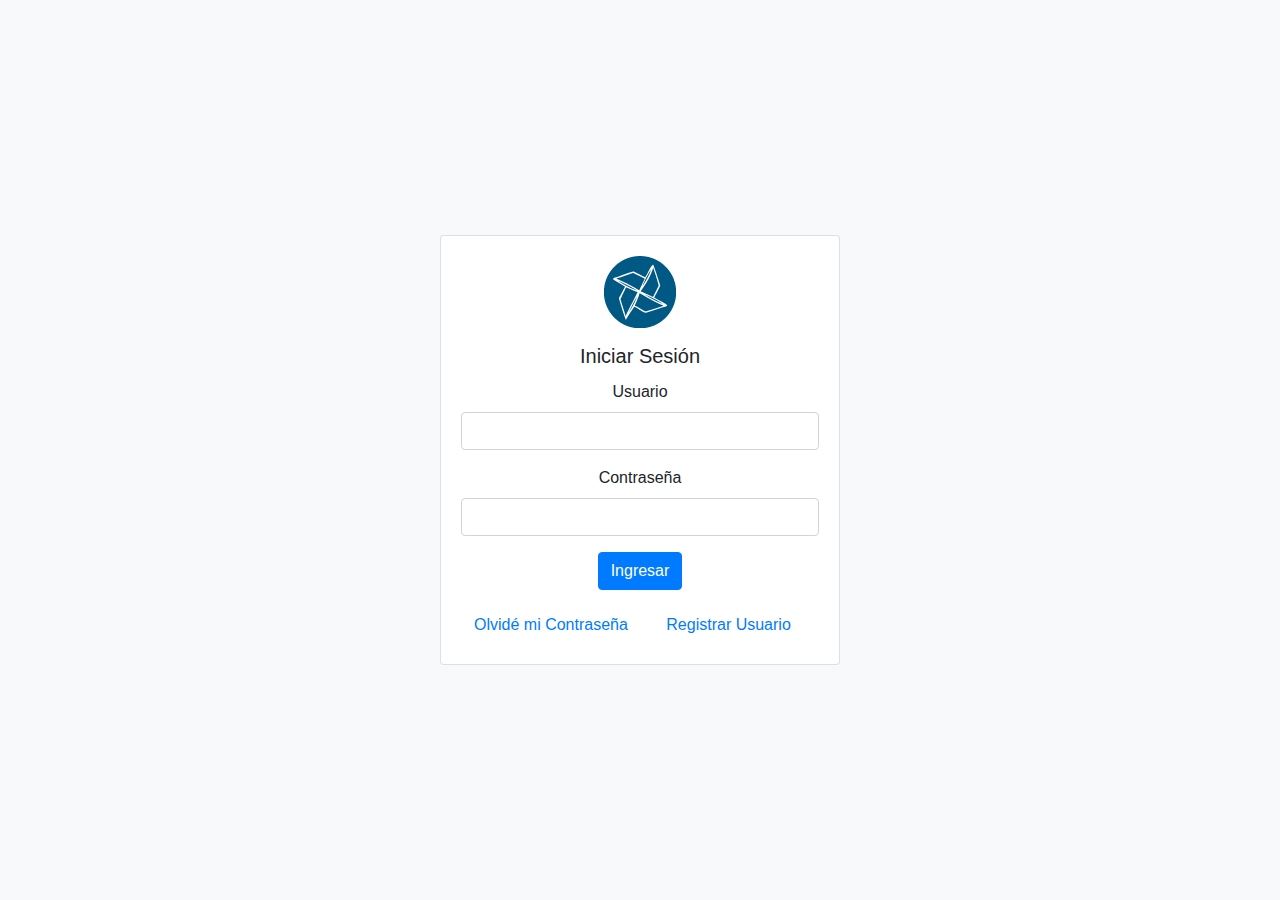
==== Frontend/login.html @ 643c140a "first commit" ====
<!DOCTYPE html>
<html>
<head>
    <meta charset="UTF-8">
    <title>Iniciar Sesión - Gestion Servicios</title>
    <link rel="stylesheet" href="https://stackpath.bootstrapcdn.com/bootstrap/4.3.1/css/bootstrap.min.css">
    <style>
        /* CSS personalizado */
        body {
            display: flex;
            justify-content: center;
            align-items: center;
            height: 100vh;
            background-color: #f8f9fa;
        }
        .card {
            width: 400px;
        }
        .form-group label {
            text-align: left;
        }
    </style>
</head>
<body>
    <div class="card">
        <div class="card-body text-center">
            <img src="img/logo.png" class="img-fluid mb-3" alt="Logo">
            <h5 class="card-title">Iniciar Sesión</h5>
            <form id="loginForm" method="post" >
                <div class="form-group">
                    <label for="correo">Usuario</label>
                    <input type="text" class="form-control" id="correo" name="correo" required>
                </div>
                <div class="form-group">
                    <label for="contraseña">Contraseña</label>
                    <input type="password" class="form-control" id="contraseña" name="contraseña" required>
                </div>
                <button type="submit" class="btn btn-primary">Ingresar</button>
                <div class="text-left mt-3">
                    <a href="recuperarContraseña.html" class="btn btn-link mr-2">Olvidé mi Contraseña</a>

                    <a href="registrarAdmin.html" class="btn btn-link">Registrar Usuario</a>
                </div>
            </form>
        </div>
    </div>

    <script src="login.js"></script>

    <!-- <script>
        document.getElementById("loginForm").addEventListener("submit", function(event) {
            var usuario = document.getElementById("usuario").value;
            var contraseña = document.getElementById("contraseña").value;

            if (usuario.trim() === "" || contraseña.trim() === "") {
                alert("Por favor, ingrese usuario y contraseña");
                event.preventDefault();
            }
        });
    </script> -->

    
</body>
</html>
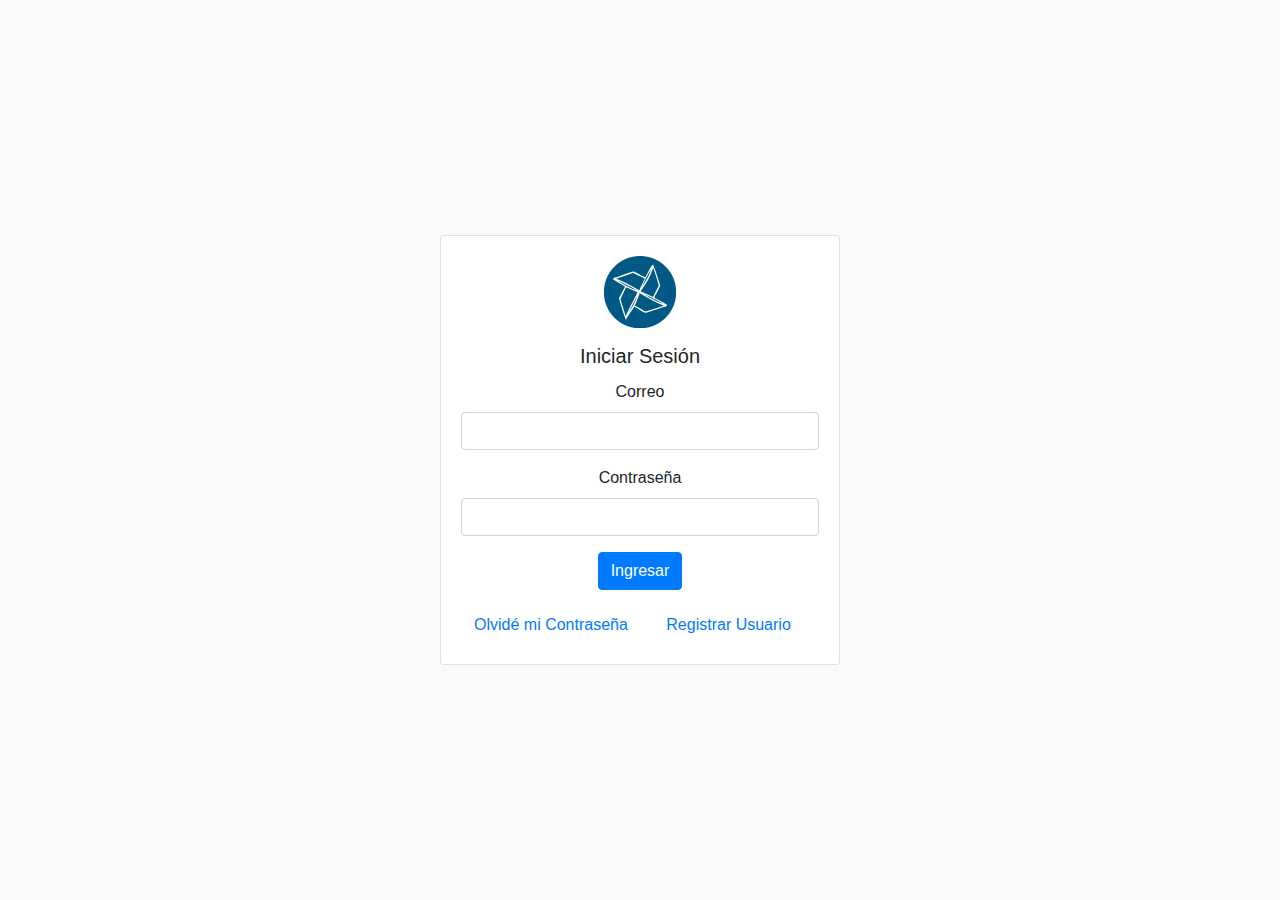
==== commit 40cff58d: "update frontend is OK" ====
--- a/Frontend/login.html
+++ b/Frontend/login.html
@@ -28,7 +28,7 @@
             <h5 class="card-title">Iniciar Sesión</h5>
             <form id="loginForm" method="post" >
                 <div class="form-group">
-                    <label for="correo">Usuario</label>
+                    <label for="correo">Correo</label>
                     <input type="text" class="form-control" id="correo" name="correo" required>
                 </div>
                 <div class="form-group">
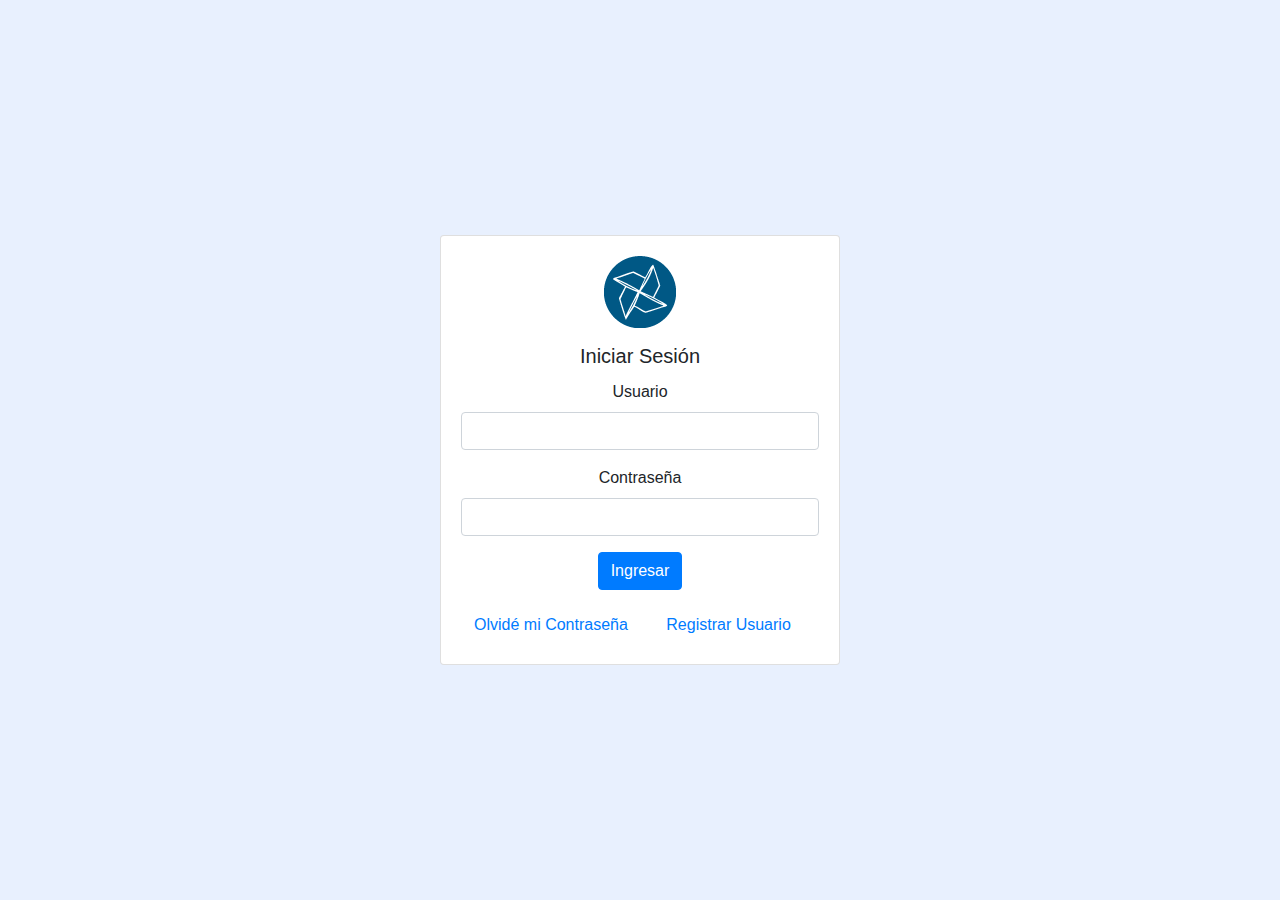
==== commit 5f369c20: "change view front" ====
--- a/Frontend/login.html
+++ b/Frontend/login.html
@@ -11,7 +11,7 @@
             justify-content: center;
             align-items: center;
             height: 100vh;
-            background-color: #f8f9fa;
+            background-color: #e8f0fe;
         }
         .card {
             width: 400px;
@@ -28,7 +28,7 @@
             <h5 class="card-title">Iniciar Sesión</h5>
             <form id="loginForm" method="post" >
                 <div class="form-group">
-                    <label for="correo">Correo</label>
+                    <label for="correo">Usuario</label>
                     <input type="text" class="form-control" id="correo" name="correo" required>
                 </div>
                 <div class="form-group">
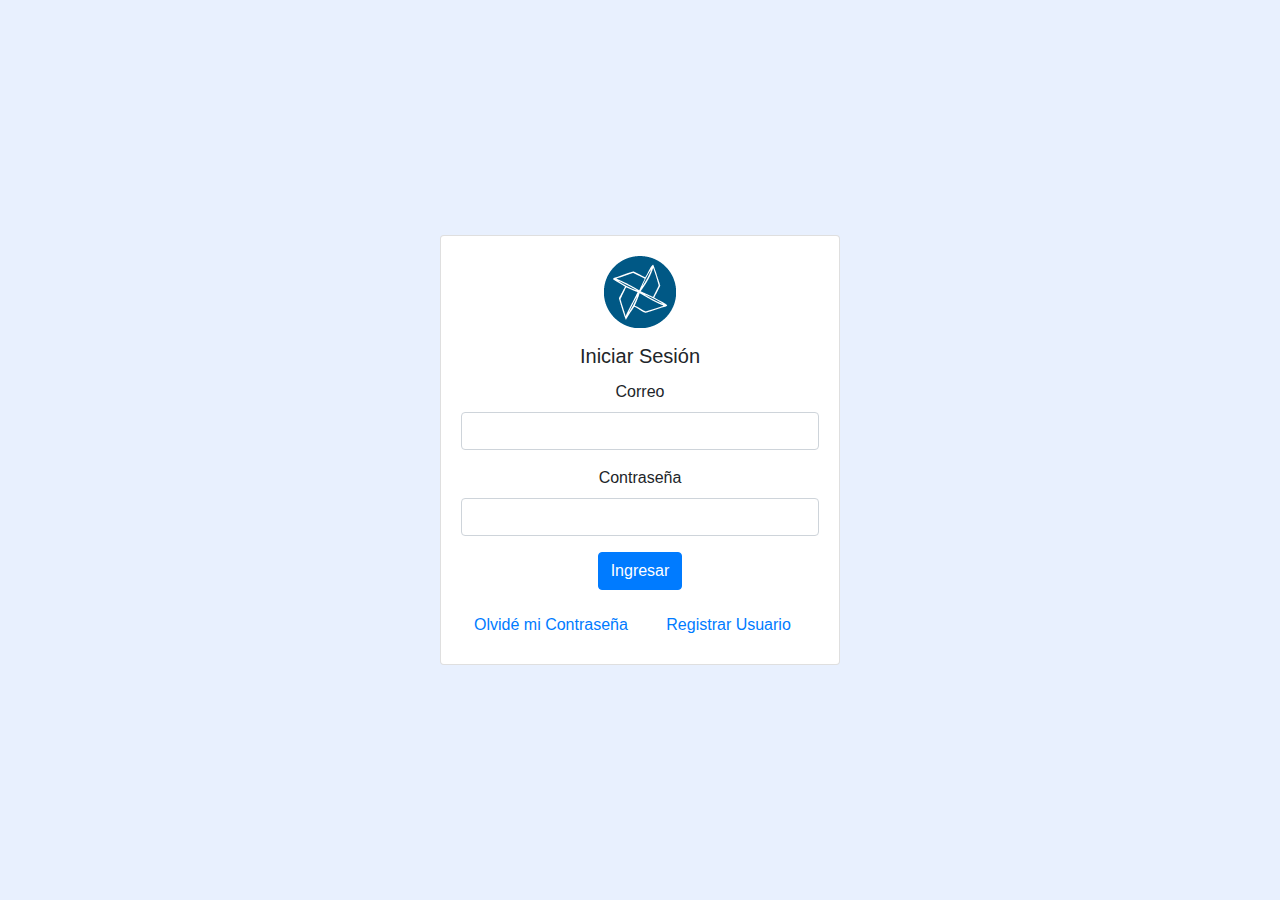
==== commit 8486a5e9: "Merge branch 'main' of https://github.com/SofiaNLoop/Proyecto-SENA" ====
--- a/Frontend/login.html
+++ b/Frontend/login.html
@@ -28,7 +28,7 @@
             <h5 class="card-title">Iniciar Sesión</h5>
             <form id="loginForm" method="post" >
                 <div class="form-group">
-                    <label for="correo">Usuario</label>
+                    <label for="correo">Correo</label>
                     <input type="text" class="form-control" id="correo" name="correo" required>
                 </div>
                 <div class="form-group">
